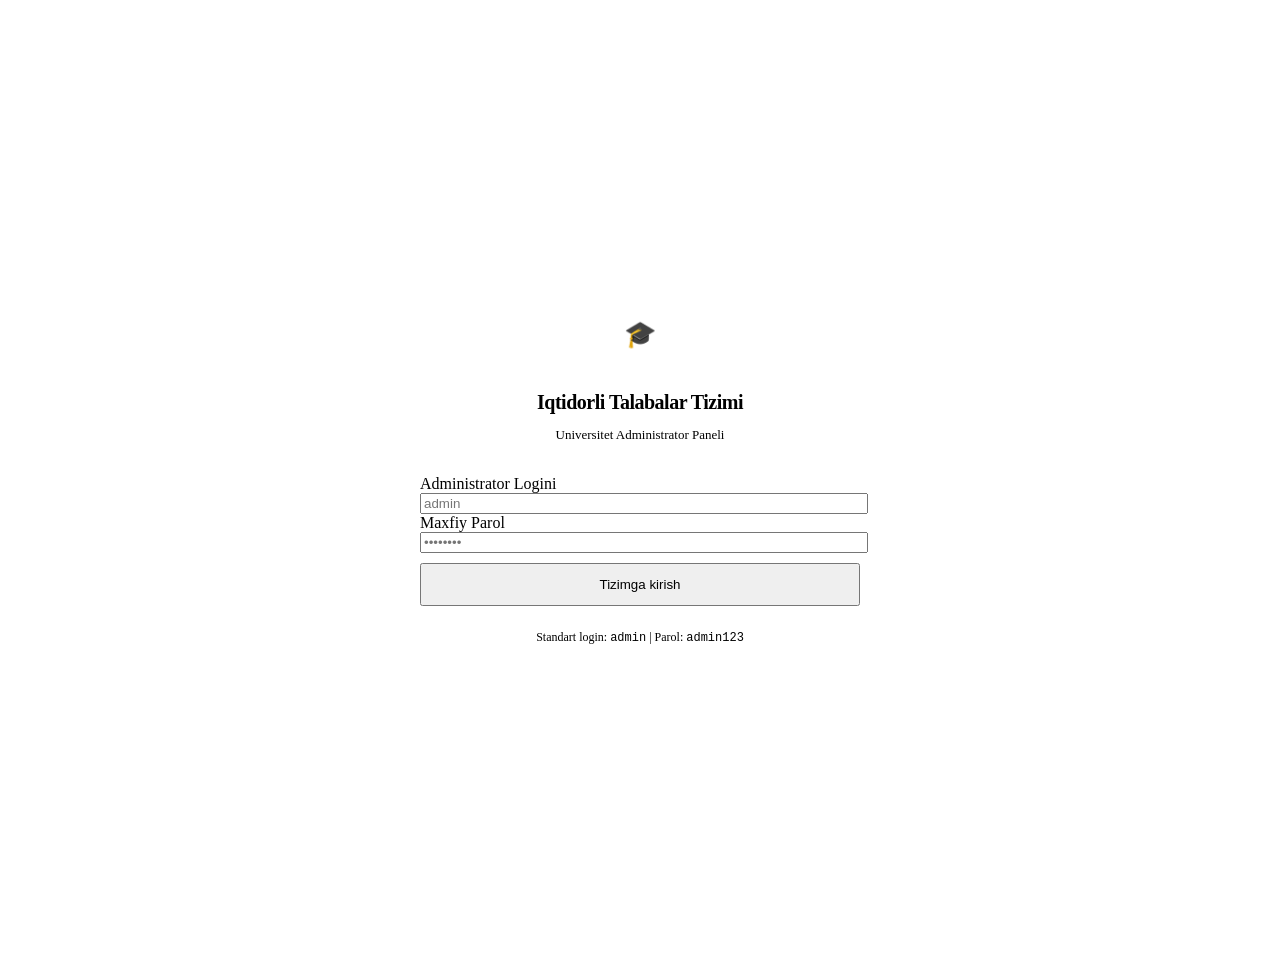
==== src/web/templates/login.html @ 4375fdcb "feat: complete university gifted students bot and admin panel" ====
<!DOCTYPE html>
<html lang="uz">
<head>
  <meta charset="UTF-8">
  <meta name="viewport" content="width=device-width, initial-scale=1.0">
  <title>Kirish | Universitet Iqtidorli Talabalar Tizimi</title>
  <link rel="preconnect" href="https://fonts.googleapis.com">
  <link rel="preconnect" href="https://fonts.gstatic.com" crossorigin>
  <link href="https://fonts.googleapis.com/css2?family=Outfit:wght@400;500;600;700&display=swap" rel="stylesheet">
  <link rel="stylesheet" href="/static/css/dashboard.css">
  <style>
    .login-container {
      min-height: 100vh;
      display: flex;
      align-items: center;
      justify-content: center;
      padding: 24px;
    }
    .login-card {
      width: 100%;
      max-width: 440px;
      padding: 40px;
      position: relative;
    }
    .login-brand {
      text-align: center;
      margin-bottom: 32px;
    }
    .login-brand .brand-icon {
      margin: 0 auto 16px auto;
      width: 56px;
      height: 56px;
      font-size: 26px;
    }
    .login-brand h1 {
      font-size: 20px;
      font-weight: 700;
      letter-spacing: -0.5px;
      margin-bottom: 6px;
    }
    .login-brand p {
      font-size: 13px;
      color: var(--text-secondary);
    }
    .alert-box {
      padding: 12px 16px;
      border-radius: var(--radius-md);
      background: rgba(244, 63, 94, 0.15);
      border: 1px solid rgba(244, 63, 94, 0.3);
      color: #FB7185;
      font-size: 13px;
      margin-bottom: 20px;
      display: none;
    }
  </style>
</head>
<body>
  <div class="login-container">
    <div class="glass-panel login-card">
      <div class="login-brand">
        <div class="brand-icon">🎓</div>
        <h1>Iqtidorli Talabalar Tizimi</h1>
        <p>Universitet Administrator Paneli</p>
      </div>

      <div id="errorAlert" class="alert-box"></div>

      <form id="loginForm">
        <div class="form-group">
          <label class="form-label" for="username">Administrator Logini</label>
          <input 
            type="text" 
            id="username" 
            class="form-input" 
            style="width: 100%;" 
            placeholder="admin" 
            required 
            autocomplete="username"
          >
        </div>

        <div class="form-group">
          <label class="form-label" for="password">Maxfiy Parol</label>
          <input 
            type="password" 
            id="password" 
            class="form-input" 
            style="width: 100%;" 
            placeholder="••••••••" 
            required 
            autocomplete="current-password"
          >
        </div>

        <button type="submit" id="submitBtn" class="btn btn-primary" style="width: 100%; justify-content: center; padding: 12px; margin-top: 10px;">
          <span>Tizimga kirish</span>
        </button>
      </form>

      <div style="text-align: center; margin-top: 24px; font-size: 12px; color: var(--text-muted);">
        Standart login: <code>admin</code> | Parol: <code>admin123</code>
      </div>
    </div>
  </div>

  <script>
    const loginForm = document.getElementById('loginForm');
    const errorAlert = document.getElementById('errorAlert');
    const submitBtn = document.getElementById('submitBtn');

    loginForm.addEventListener('submit', async (e) => {
      e.preventDefault();
      errorAlert.style.display = 'none';
      submitBtn.disabled = true;
      submitBtn.innerText = 'Kirilmoqda...';

      const username = document.getElementById('username').value.trim();
      const password = document.getElementById('password').value;

      try {
        const response = await fetch('/api/v1/auth/login', {
          method: 'POST',
          headers: { 'Content-Type': 'application/json' },
          body: JSON.stringify({ username, password })
        });

        const data = await response.json();

        if (!response.ok) {
          throw new Error(data.detail || 'Kirishda xatolik yuz berdi.');
        }

        // Store token in localStorage as backup
        localStorage.setItem('access_token', data.access_token);
        localStorage.setItem('admin_user', JSON.stringify(data.admin));

        window.location.href = '/admin';
      } catch (err) {
        errorAlert.innerText = err.message;
        errorAlert.style.display = 'block';
        submitBtn.disabled = false;
        submitBtn.innerText = 'Tizimga kirish';
      }
    });
  </script>
</body>
</html>
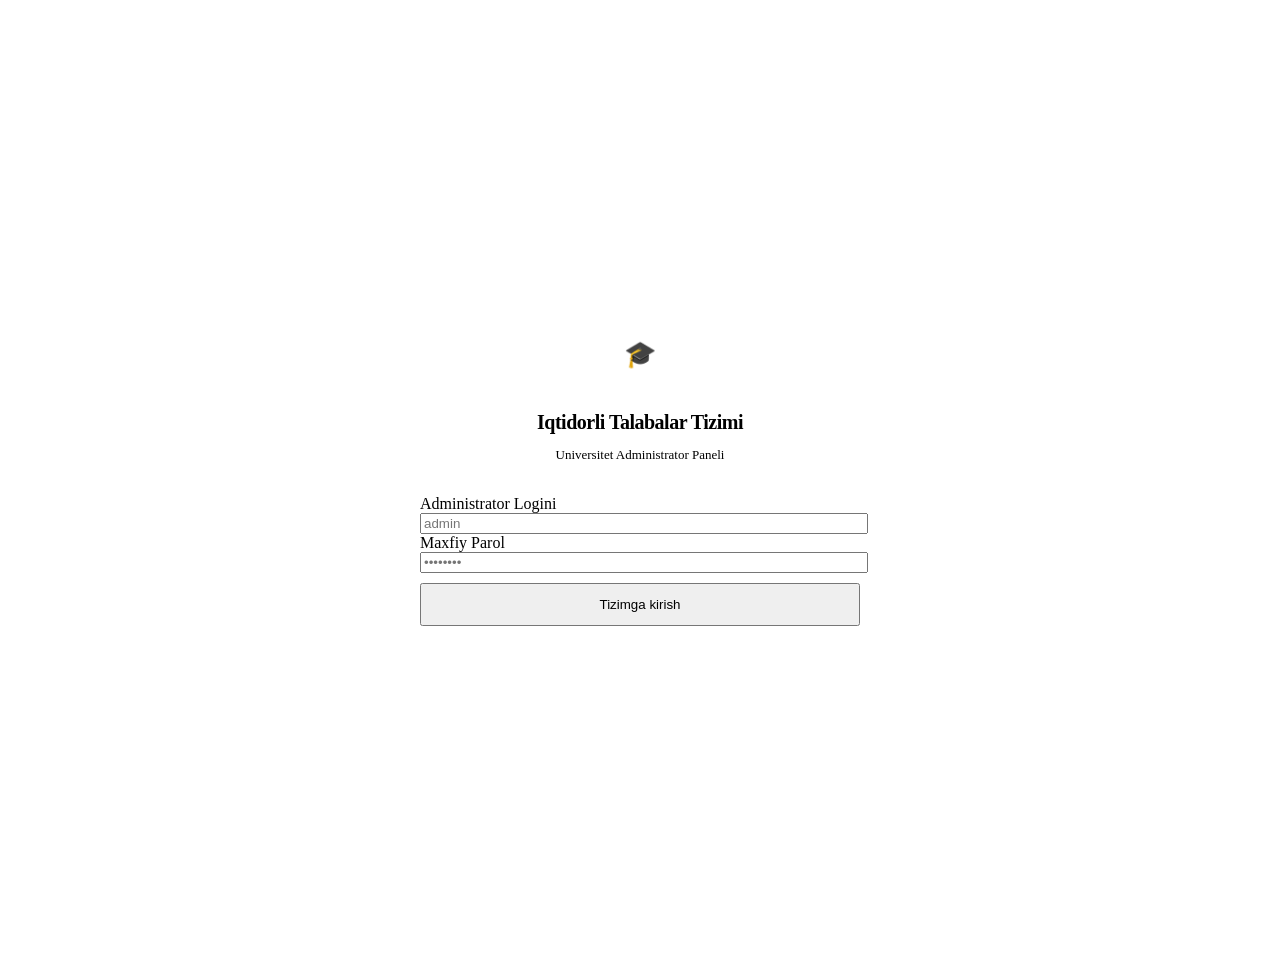
==== commit e8cc899d: "feat: enhance security with strong configurable credentials, channel notifications, and password cha" ====
--- a/src/web/templates/login.html
+++ b/src/web/templates/login.html
@@ -96,10 +96,6 @@
           <span>Tizimga kirish</span>
         </button>
       </form>
-
-      <div style="text-align: center; margin-top: 24px; font-size: 12px; color: var(--text-muted);">
-        Standart login: <code>admin</code> | Parol: <code>admin123</code>
-      </div>
     </div>
   </div>
 
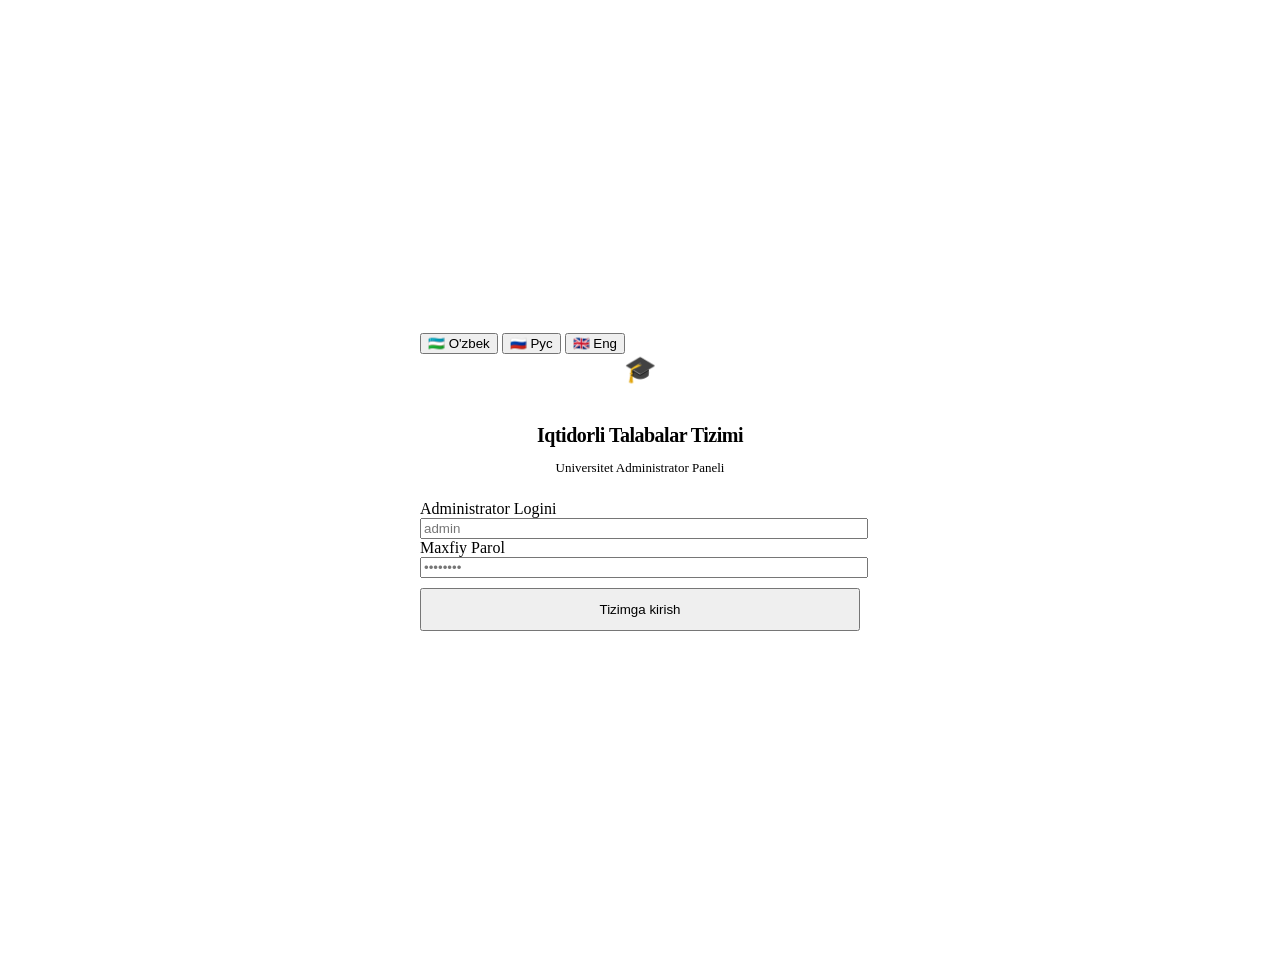
==== commit 808be80c: "feat: add multi-language support (Uzbek, Russian, English) for Telegram bot and web dashboard" ====
--- a/src/web/templates/login.html
+++ b/src/web/templates/login.html
@@ -3,11 +3,12 @@
 <head>
   <meta charset="UTF-8">
   <meta name="viewport" content="width=device-width, initial-scale=1.0">
-  <title>Kirish | Universitet Iqtidorli Talabalar Tizimi</title>
+  <title data-i18n="login_page_title">Kirish | Universitet Iqtidorli Talabalar Tizimi</title>
   <link rel="preconnect" href="https://fonts.googleapis.com">
   <link rel="preconnect" href="https://fonts.gstatic.com" crossorigin>
   <link href="https://fonts.googleapis.com/css2?family=Outfit:wght@400;500;600;700&display=swap" rel="stylesheet">
   <link rel="stylesheet" href="/static/css/dashboard.css">
+  <script src="/static/js/i18n.js"></script>
   <style>
     .login-container {
       min-height: 100vh;
@@ -19,15 +20,15 @@
     .login-card {
       width: 100%;
       max-width: 440px;
-      padding: 40px;
+      padding: 36px 40px;
       position: relative;
     }
     .login-brand {
       text-align: center;
-      margin-bottom: 32px;
+      margin-bottom: 24px;
     }
     .login-brand .brand-icon {
-      margin: 0 auto 16px auto;
+      margin: 0 auto 14px auto;
       width: 56px;
       height: 56px;
       font-size: 26px;
@@ -57,17 +58,24 @@
 <body>
   <div class="login-container">
     <div class="glass-panel login-card">
+      <!-- Language Switcher -->
+      <div class="login-lang-switch">
+        <button type="button" class="lang-pill" data-lang="uz" onclick="setLanguage('uz')">🇺🇿 O'zbek</button>
+        <button type="button" class="lang-pill" data-lang="ru" onclick="setLanguage('ru')">🇷🇺 Рус</button>
+        <button type="button" class="lang-pill" data-lang="en" onclick="setLanguage('en')">🇬🇧 Eng</button>
+      </div>
+
       <div class="login-brand">
         <div class="brand-icon">🎓</div>
-        <h1>Iqtidorli Talabalar Tizimi</h1>
-        <p>Universitet Administrator Paneli</p>
+        <h1 data-i18n="login_brand_title">Iqtidorli Talabalar Tizimi</h1>
+        <p data-i18n="login_brand_subtitle">Universitet Administrator Paneli</p>
       </div>
 
       <div id="errorAlert" class="alert-box"></div>
 
       <form id="loginForm">
         <div class="form-group">
-          <label class="form-label" for="username">Administrator Logini</label>
+          <label class="form-label" for="username" data-i18n="login_username_label">Administrator Logini</label>
           <input 
             type="text" 
             id="username" 
@@ -80,7 +88,7 @@
         </div>
 
         <div class="form-group">
-          <label class="form-label" for="password">Maxfiy Parol</label>
+          <label class="form-label" for="password" data-i18n="login_password_label">Maxfiy Parol</label>
           <input 
             type="password" 
             id="password" 
@@ -93,7 +101,7 @@
         </div>
 
         <button type="submit" id="submitBtn" class="btn btn-primary" style="width: 100%; justify-content: center; padding: 12px; margin-top: 10px;">
-          <span>Tizimga kirish</span>
+          <span data-i18n="login_submit_btn">Tizimga kirish</span>
         </button>
       </form>
     </div>
@@ -108,7 +116,7 @@
       e.preventDefault();
       errorAlert.style.display = 'none';
       submitBtn.disabled = true;
-      submitBtn.innerText = 'Kirilmoqda...';
+      submitBtn.innerText = typeof t === 'function' ? t('logging_in') : 'Kirilmoqda...';
 
       const username = document.getElementById('username').value.trim();
       const password = document.getElementById('password').value;
@@ -123,10 +131,11 @@
         const data = await response.json();
 
         if (!response.ok) {
-          throw new Error(data.detail || 'Kirishda xatolik yuz berdi.');
+          const errMsg = data.detail === 'Invalid credentials' ? t('login_error_invalid') : (data.detail || t('login_error_generic'));
+          throw new Error(errMsg);
         }
 
-        // Store token in localStorage as backup
+        // Store token in localStorage
         localStorage.setItem('access_token', data.access_token);
         localStorage.setItem('admin_user', JSON.stringify(data.admin));
 
@@ -135,7 +144,7 @@
         errorAlert.innerText = err.message;
         errorAlert.style.display = 'block';
         submitBtn.disabled = false;
-        submitBtn.innerText = 'Tizimga kirish';
+        submitBtn.innerText = typeof t === 'function' ? t('login_submit_btn') : 'Tizimga kirish';
       }
     });
   </script>
